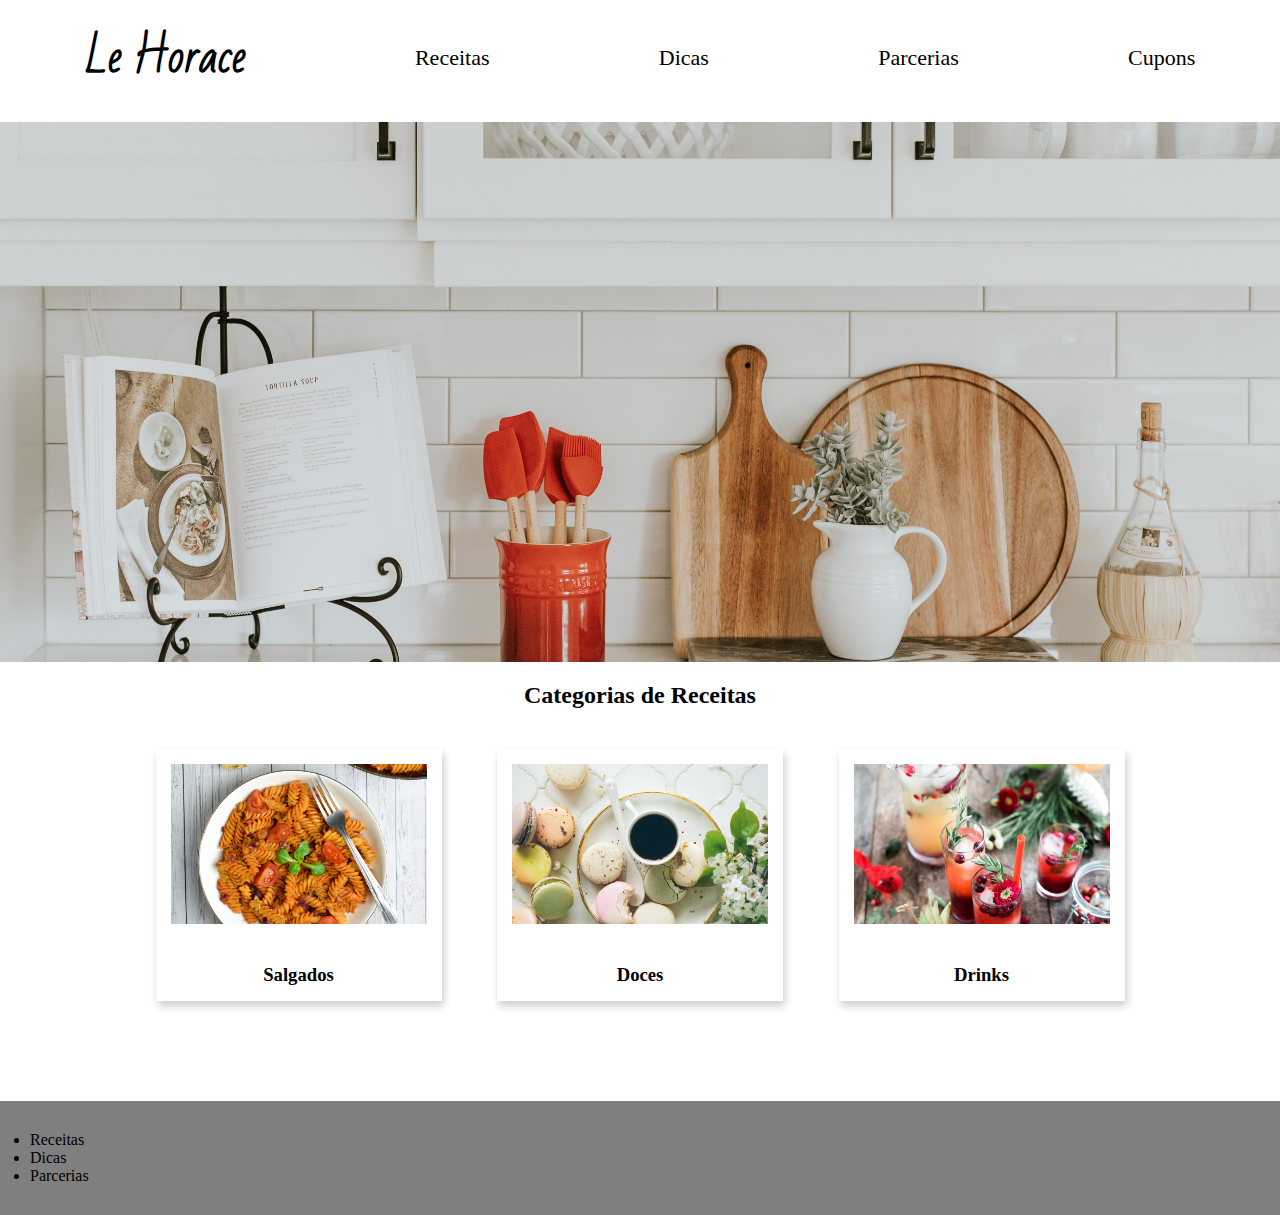
==== index.html @ 4cd79595 "[feat] Front-page e Página de Salgados adicionadas" ====
<!DOCTYPE html>
<html lang="pt-br">

<head>
   <meta charset="UTF-8">
   <meta http-equiv="X-UA-Compatible" content="IE=edge">
   <meta name="viewport" content="width=device-width, initial-scale=1.0">
   <link rel="stylesheet" href="style.css">
   <link rel="preconnect" href="https://fonts.googleapis.com">
   <link rel="preconnect" href="https://fonts.gstatic.com" crossorigin>
   <link
      href="https://fonts.googleapis.com/css2?family=Bad+Script&family=Coming+Soon&family=Great+Vibes&family=Niconne&family=Parisienne&family=Rancho&display=swap"
      rel="stylesheet">
   <title>Site de compras</title>
</head>

<body>
   <nav>
      <ul>
         <li>
            <div class="logo">
               <h1>Le Horace</h1>
            </div>
         </li>
         <li>Receitas</li>
         <li>Dicas</li>
         <li>Parcerias</li>
         <li>Cupons</li>
      </ul>
   </nav>
   <div class="hero">
   </div>
   <h2>Categorias de Receitas</h2>
   <div class="cards">
      <a href="salgados.html">
      <div class="card">
         <div class="foto1">
         </div>
         <h3>Salgados</h3>
      </div>
   </a>

      <div class="card">
         <div class="foto2">
         </div>
         <h3>Doces</h3>
      </div>


      <div class="card">
         <div class="foto3">
         </div>
         <h3>Drinks</h3>
      </div>
   </div>
   <div class="footer">
      <ul>
         <li>Receitas</li>
         <li>Dicas</li>
         <li>Parcerias</li>
      </ul>
   </div>
</body>

</html>
---- style.css ----
* {
   margin: 0;
   padding: 0;
}

a{text-decoration: none;
color: #000000;}

body {
   font-family: 'Coming Soon', cursive;
   background-color: #ffffff;
   color: #000000;
}

.logo h1 {
   color: #000000;
   font-size: 42px;
   font-weight: 800;
   font-family: 'Bad Script', cursive;
}

h1 {
   font-size: 158px;
   font-weight: 100;
   color: #ffffff;
   font-family: 'Bad Script', cursive;
}



.hero {
   display: flex;
   flex-wrap: nowrap;
   align-items: center;
   justify-content: center;
   flex-direction: column;
   height: 60vh;
   background-size: cover;
   background-image: url(img/hero_background.jpg);
   
   background-position: center
}

.cards {
   padding: 20px 100px;
   display: flex;
   flex-wrap: nowrap;
   align-items: center;
   justify-content: space-evenly;
}

h2 {
   text-align: center;
   margin: 20px 0px;
}

.card {
   text-align: center;
   box-shadow: 2px 5px 8px 0 rgba(0, 0, 0, 0.2);
   transition: 0.3s;
   padding: 15px 15px;
   width: 20vw;
}

.card h3 {
   margin-top: 40px;
}

.card .foto1 {
   background-image: url(./img/aleksandra-tanasiienko-0y6eMd8vevA-unsplash.jpg);
   background-size: cover;
   background-position: center;
   padding: 80px 40px;
}

.card .foto2 {
   background-image: url(./img/brooke-lark-GTMGG-xvxdU-unsplash\(1\).jpg);
   background-size: cover;
   background-position: center;
   padding: 80px 40px;
}

.card .foto3 {
   background-image: url(./img/brooke-lark-HjWzkqW1dgI-unsplash.jpg);
   background-size: cover;
   background-position: center;
   padding: 80px 40px;
}


.card:hover {
   box-shadow: 3px 6px 12px 0 rgba(0, 0, 0, 0.2);
}

nav {
   background-color: #ffffff;
   height: 10vh;
   padding: 16px 0px;
   color: #000000;
position: sticky;
top: 0px;
   font-size: 22px;
}

.card ul {
   text-orientation: sideways;
   text-decoration: none;
   display: flex;
   justify-content: space-around;
   align-items: center;
}

.card li {
   list-style: none;
}

nav ul {
   text-orientation: sideways;
   text-decoration: none;
   display: flex;
   justify-content: space-around;
   align-items: center;
}

nav li {
   list-style: none;
   text-decoration: none;
}


.footer{
   margin-top: 80px;
   padding: 30px;
   background-color: #00000080;
}

.footer ul{
   text-decoration: none;
}

.card .macarronada {
   background-image: url(./img/pasta.jpg);
   background-size: cover;
   background-position: center;
   padding: 80px 40px;
}

.card .sopa {
   background-image: url(./img/soup.jpg);
   background-size: cover;
   background-position: center;
   padding: 80px 40px;
}

.card .pao {
   background-image: url(./img/bread.jpg);
   background-size: cover;
   background-position: center;
   padding: 80px 40px;
}
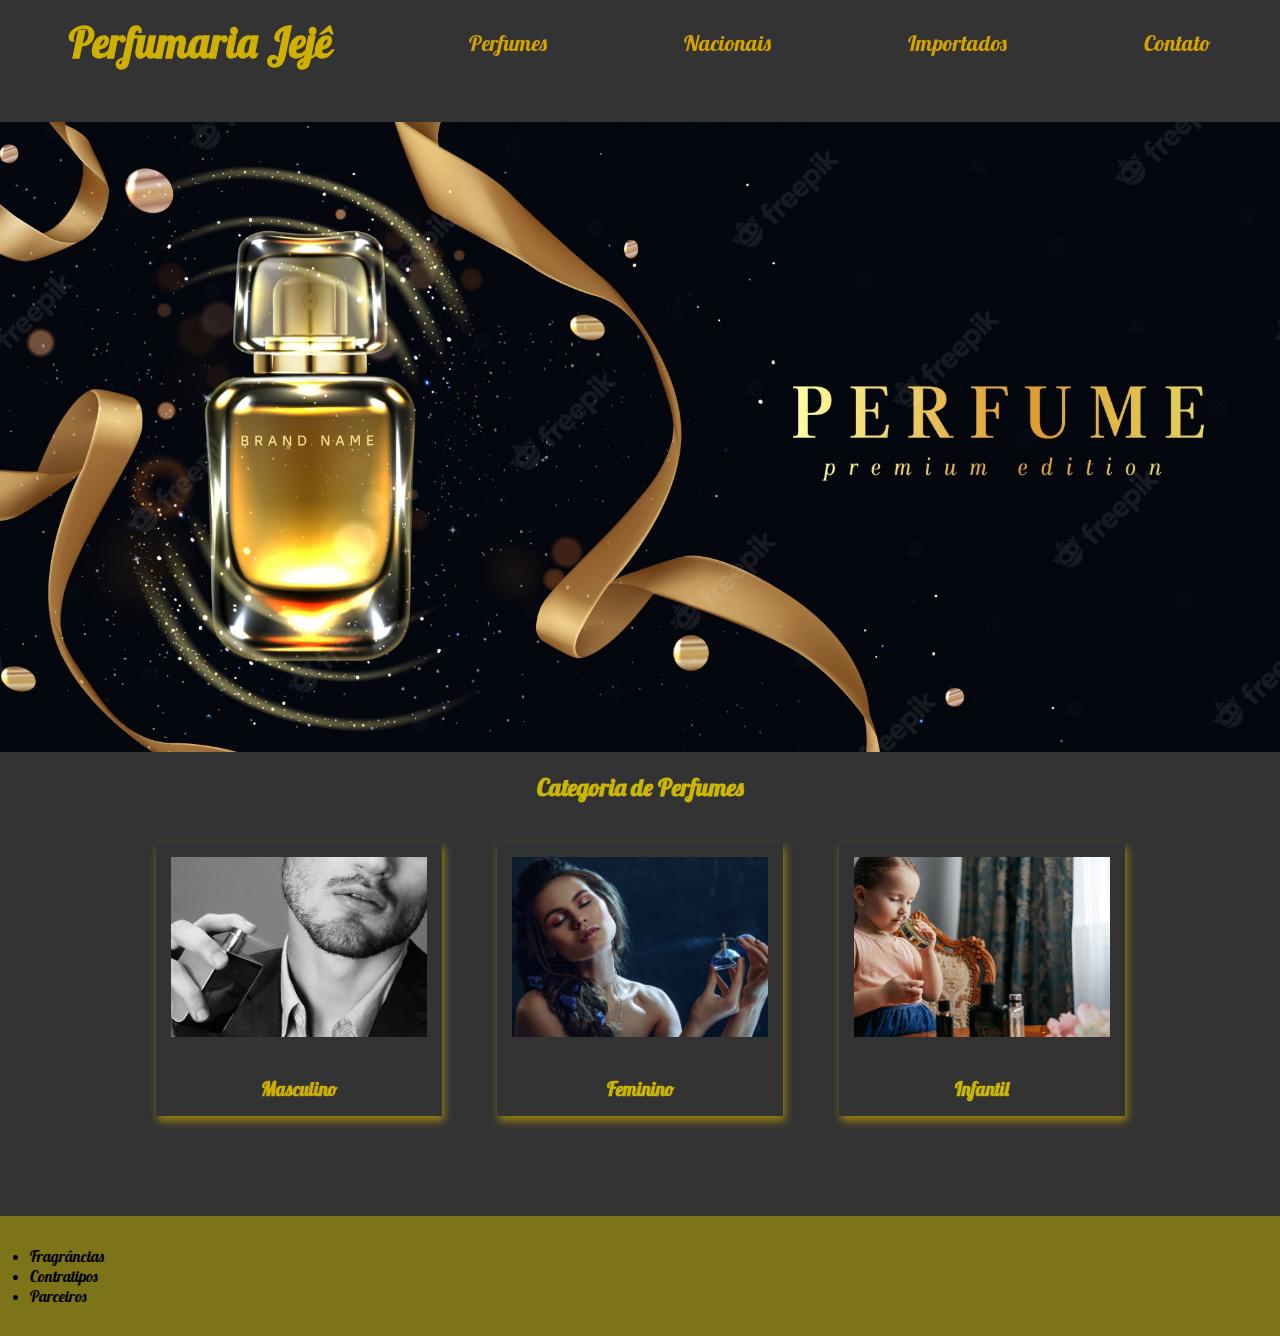
==== commit 6f9109f0: "comit inicial" ====
--- a/index.html
+++ b/index.html
@@ -8,56 +8,55 @@
    <link rel="stylesheet" href="style.css">
    <link rel="preconnect" href="https://fonts.googleapis.com">
    <link rel="preconnect" href="https://fonts.gstatic.com" crossorigin>
-   <link
-      href="https://fonts.googleapis.com/css2?family=Bad+Script&family=Coming+Soon&family=Great+Vibes&family=Niconne&family=Parisienne&family=Rancho&display=swap"
-      rel="stylesheet">
-   <title>Site de compras</title>
+   <link href="https://fonts.googleapis.com/css2?family=Lobster&display=swap" rel="stylesheet">
+   <title>Site de Perfumes</title>
 </head>
 
 <body>
    <nav>
       <ul>
          <li>
-            <div class="logo">
-               <h1>Le Horace</h1>
-            </div>
+         <div class="logo">
+         <h1>Perfumaria Jejê</h1>
+         </div>
          </li>
-         <li>Receitas</li>
-         <li>Dicas</li>
-         <li>Parcerias</li>
-         <li>Cupons</li>
+         <li>Perfumes</li>
+         <li>Nacionais</li>
+         <li>Importados</li>
+         <li>Contato</li>
+         
       </ul>
    </nav>
    <div class="hero">
    </div>
-   <h2>Categorias de Receitas</h2>
+   <h2>Categoria de Perfumes</h2>
    <div class="cards">
-      <a href="salgados.html">
+      <a href="Perfumaria_Mas.html">
       <div class="card">
          <div class="foto1">
          </div>
-         <h3>Salgados</h3>
+         <h3>Masculino</h3>
       </div>
    </a>
 
       <div class="card">
          <div class="foto2">
          </div>
-         <h3>Doces</h3>
+         <h3>Feminino</h3>
       </div>
 
 
       <div class="card">
          <div class="foto3">
          </div>
-         <h3>Drinks</h3>
+         <h3>Infantil</h3>
       </div>
    </div>
-   <div class="footer">
+    <div class="footer">
       <ul>
-         <li>Receitas</li>
-         <li>Dicas</li>
-         <li>Parcerias</li>
+         <li>Fragrâncias</li>
+         <li>Contratipos</li>
+         <li>Parceiros</li>
       </ul>
    </div>
 </body>
--- a/style.css
+++ b/style.css
@@ -3,20 +3,22 @@
    padding: 0;
 }
 
-a{text-decoration: none;
-color: #000000;}
+a {text-decoration: none;
+color: #ceaf00;
+font-family: 'Lobster', cursive;
+} 
 
 body {
-   font-family: 'Coming Soon', cursive;
-   background-color: #ffffff;
-   color: #000000;
+   font-family: 'Lobster', cursive;
+   background-color: #020202ce;
+   color: #cab603;
 }
 
 .logo h1 {
-   color: #000000;
+   color: #cfb001;
    font-size: 42px;
    font-weight: 800;
-   font-family: 'Bad Script', cursive;
+   font-family: 'Lobster', cursive;
 }
 
 h1 {
@@ -34,9 +36,9 @@
    align-items: center;
    justify-content: center;
    flex-direction: column;
-   height: 60vh;
+   height: 70vh;
    background-size: cover;
-   background-image: url(img/hero_background.jpg);
+   background-image: url(img/632672.jpg);
    
    background-position: center
 }
@@ -56,7 +58,7 @@
 
 .card {
    text-align: center;
-   box-shadow: 2px 5px 8px 0 rgba(0, 0, 0, 0.2);
+   box-shadow: 2px 5px 8px 0 rgba(204, 167, 1, 0.664);
    transition: 0.3s;
    padding: 15px 15px;
    width: 20vw;
@@ -67,24 +69,24 @@
 }
 
 .card .foto1 {
-   background-image: url(./img/aleksandra-tanasiienko-0y6eMd8vevA-unsplash.jpg);
+   background-image: url(./img/12946938_767859613349869_949290536_o.jpg);
    background-size: cover;
    background-position: center;
-   padding: 80px 40px;
+   padding: 90px 40px;
 }
 
 .card .foto2 {
-   background-image: url(./img/brooke-lark-GTMGG-xvxdU-unsplash\(1\).jpg);
+   background-image: url(./img/AdobeStock_195178815-compressed-1140x760.jpg);
    background-size: cover;
    background-position: center;
-   padding: 80px 40px;
+   padding: 90px 40px;
 }
 
 .card .foto3 {
-   background-image: url(./img/brooke-lark-HjWzkqW1dgI-unsplash.jpg);
+   background-image: url(./img/125-thumb.jpg);
    background-size: cover;
    background-position: center;
-   padding: 80px 40px;
+   padding: 90px 40px;
 }
 
 
@@ -93,10 +95,10 @@
 }
 
 nav {
-   background-color: #ffffff;
+   background-color: #75757500;
    height: 10vh;
    padding: 16px 0px;
-   color: #000000;
+   color: #d3a200;
 position: sticky;
 top: 0px;
    font-size: 22px;
@@ -131,30 +133,31 @@
 .footer{
    margin-top: 80px;
    padding: 30px;
-   background-color: #00000080;
+   background-color: #c7b30080;
 }
 
 .footer ul{
    text-decoration: none;
+   color: #030303;
 }
 
-.card .macarronada {
-   background-image: url(./img/pasta.jpg);
+.card .Eudora {
+   background-image: url(./img/page_1.jpg);
    background-size: cover;
    background-position: center;
-   padding: 80px 40px;
+   padding: 225px 40px;
 }
 
-.card .sopa {
-   background-image: url(./img/soup.jpg);
+.card .Natura {
+   background-image: url(./img/1-e1645032981634.png);
    background-size: cover;
    background-position: center;
-   padding: 80px 40px;
+   padding: 225px 40px;
 }
 
-.card .pao {
-   background-image: url(./img/bread.jpg);
+.card .Importados {
+   background-image: url(./img/design-de-luxo-dourado-de-logotipo-de-perfume_23-2148458761.jpg);
    background-size: cover;
    background-position: center;
-   padding: 80px 40px;
+   padding: 225px 40px;
 }